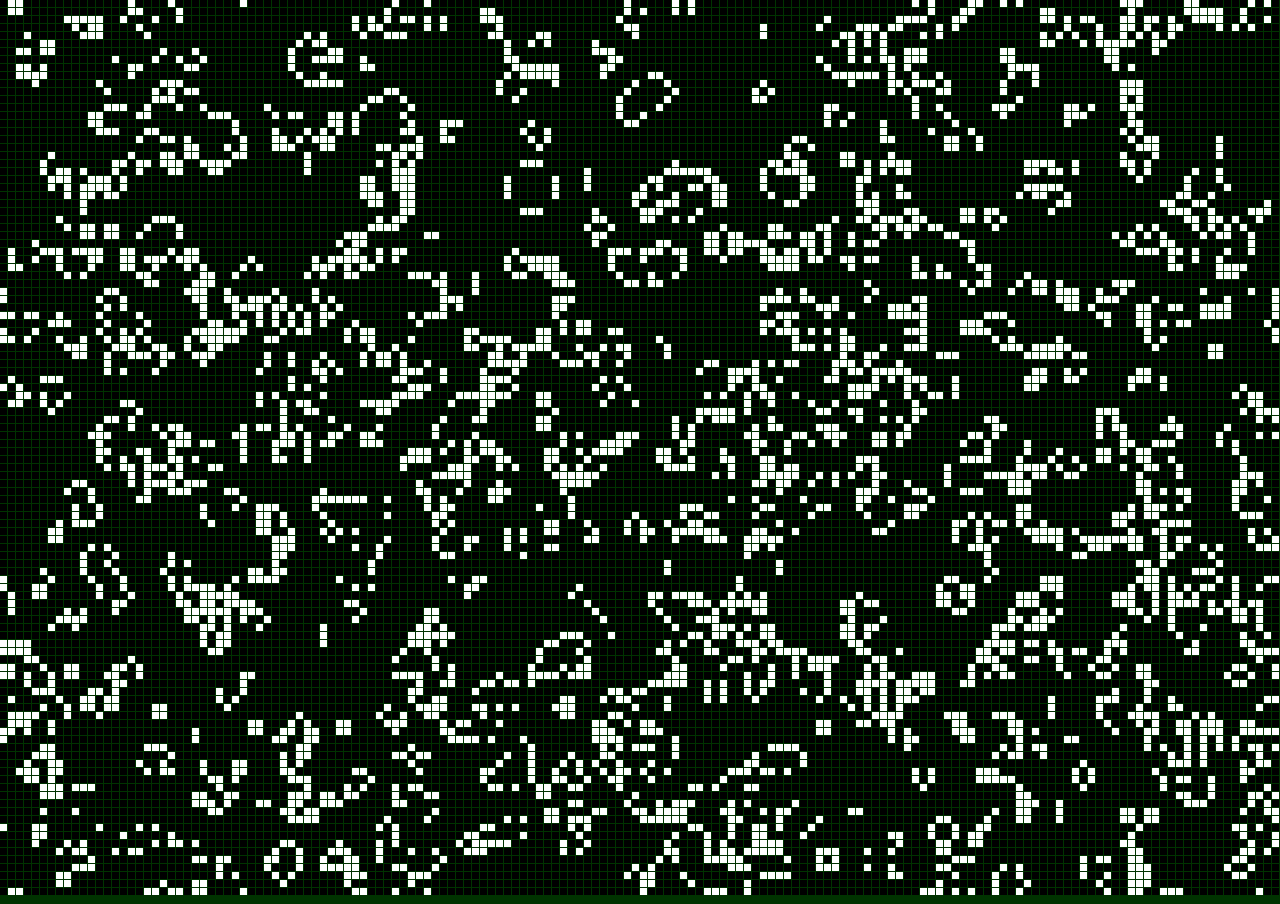
==== conway/index.html @ 9f5832c4 "feat: add conway" ====
<!DOCTYPE html>
<html>
    <head>
        <title>Conway's Game of Life</title>

        <style>
            html, body, canvas {
                background-color: #003300;
                margin: 0;
                width: 100%;
                height: 100%;
                overflow: hidden;
            }
        </style>
    </head>
    <body>
        <canvas id="canvas"></canvas>
        <script src="conway.js"></script>
        <script>
            let width = window.innerWidth;
            let height = window.innerHeight;
            let zoom = 8;
            let cell = zoom - 1;

            let canvas = document.getElementById('canvas');
            let ctx = canvas.getContext("2d");
            canvas.width = width;
            canvas.height = height;
            let conway = new Conway(Math.floor(width / zoom), Math.floor(height / zoom));
            conway.print = () => {
                ctx.clearRect(0, 0, width, height);
                conway.iterate((_,x,y) => {
                    ctx.fillStyle = conway.get(x,y) ? 'white' : 'black';
                    ctx.fillRect(zoom*x, zoom*y, cell, cell);
                });
            }
            conway.randomize();
            conway.run();
        </script>
    </body>
</html>
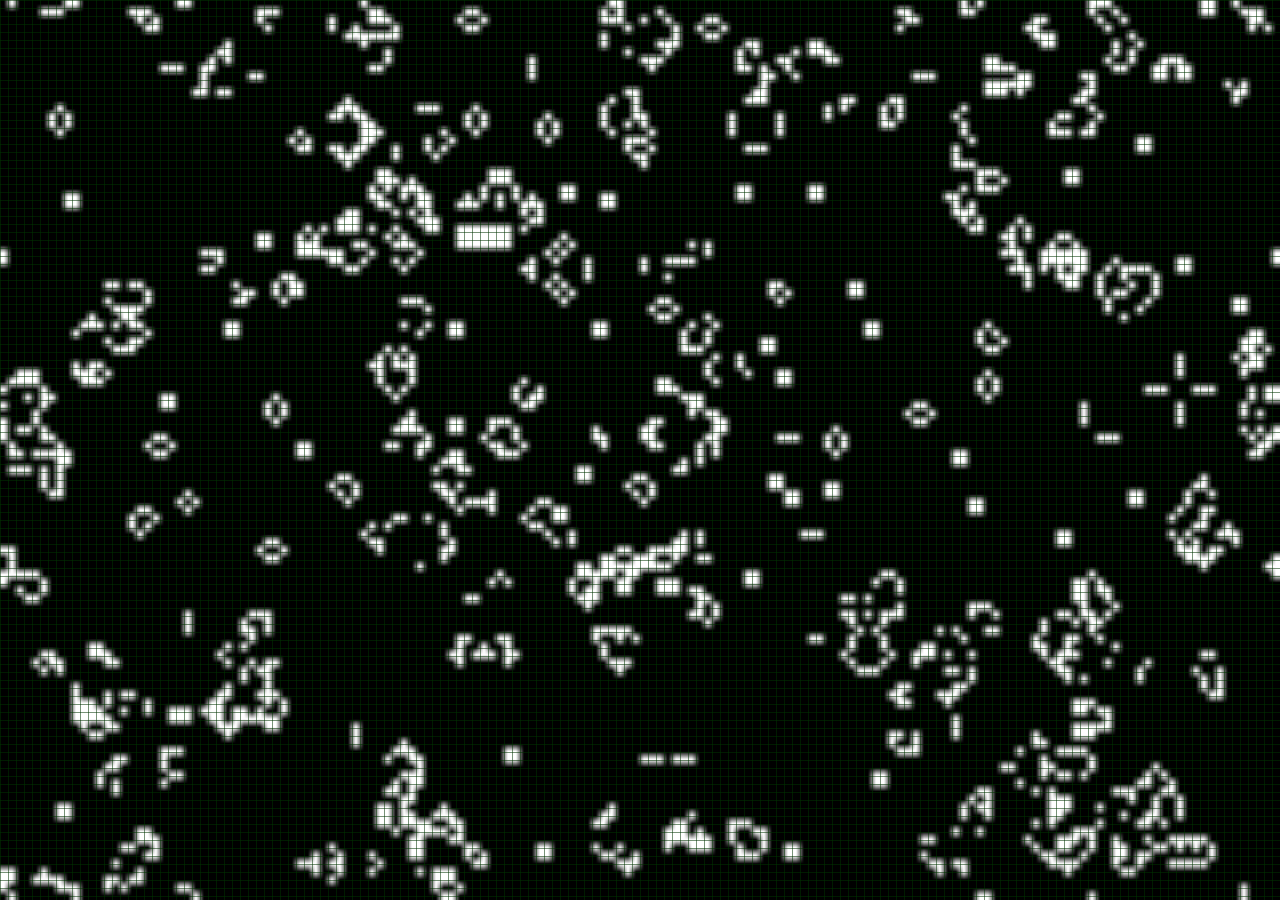
==== commit 42fe5027: "improve performance" ====
--- a/conway/index.html
+++ b/conway/index.html
@@ -5,37 +5,53 @@
 
         <style>
             html, body, canvas {
-                background-color: #003300;
                 margin: 0;
                 width: 100%;
                 height: 100%;
                 overflow: hidden;
             }
+            #grid {
+                position: fixed;
+                width: 100%;
+                height: 100%;
+                background-image:
+                    linear-gradient(#00330088 1px, transparent 1px),
+                    linear-gradient(90deg, #00330088 1px, transparent 1px);
+                background-size: 8px 8px;
+            }
         </style>
     </head>
     <body>
+        <div id="grid"></div>
         <canvas id="canvas"></canvas>
         <script src="conway.js"></script>
         <script>
-            let width = window.innerWidth;
-            let height = window.innerHeight;
             let zoom = 8;
-            let cell = zoom - 1;
+            let width = Math.floor(window.innerWidth / zoom);
+            let height = Math.floor(window.innerHeight / zoom);
 
             let canvas = document.getElementById('canvas');
-            let ctx = canvas.getContext("2d");
+            let ctx = canvas.getContext("2d", { alpha: false });
             canvas.width = width;
             canvas.height = height;
-            let conway = new Conway(Math.floor(width / zoom), Math.floor(height / zoom));
+            let img = new ImageData(width, height);
+            img.data.forEach((_, i) => img.data[i] = 255);
+
+            let conway = new Conway(width, height);
+            conway.delay = 0;
             conway.print = () => {
                 ctx.clearRect(0, 0, width, height);
-                conway.iterate((_,x,y) => {
-                    ctx.fillStyle = conway.get(x,y) ? 'white' : 'black';
-                    ctx.fillRect(zoom*x, zoom*y, cell, cell);
+                conway.iterate((i,x,y) => {
+                    let value = conway.get(x,y) ? 255 : 0;
+                    let i4 = i*4;
+                    img.data[i4  ] = value;
+                    img.data[i4+1] = value;
+                    img.data[i4+2] = value;
                 });
+                ctx.putImageData(img, 0, 0);
             }
             conway.randomize();
-            conway.run();
+            conway.start();
         </script>
     </body>
 </html>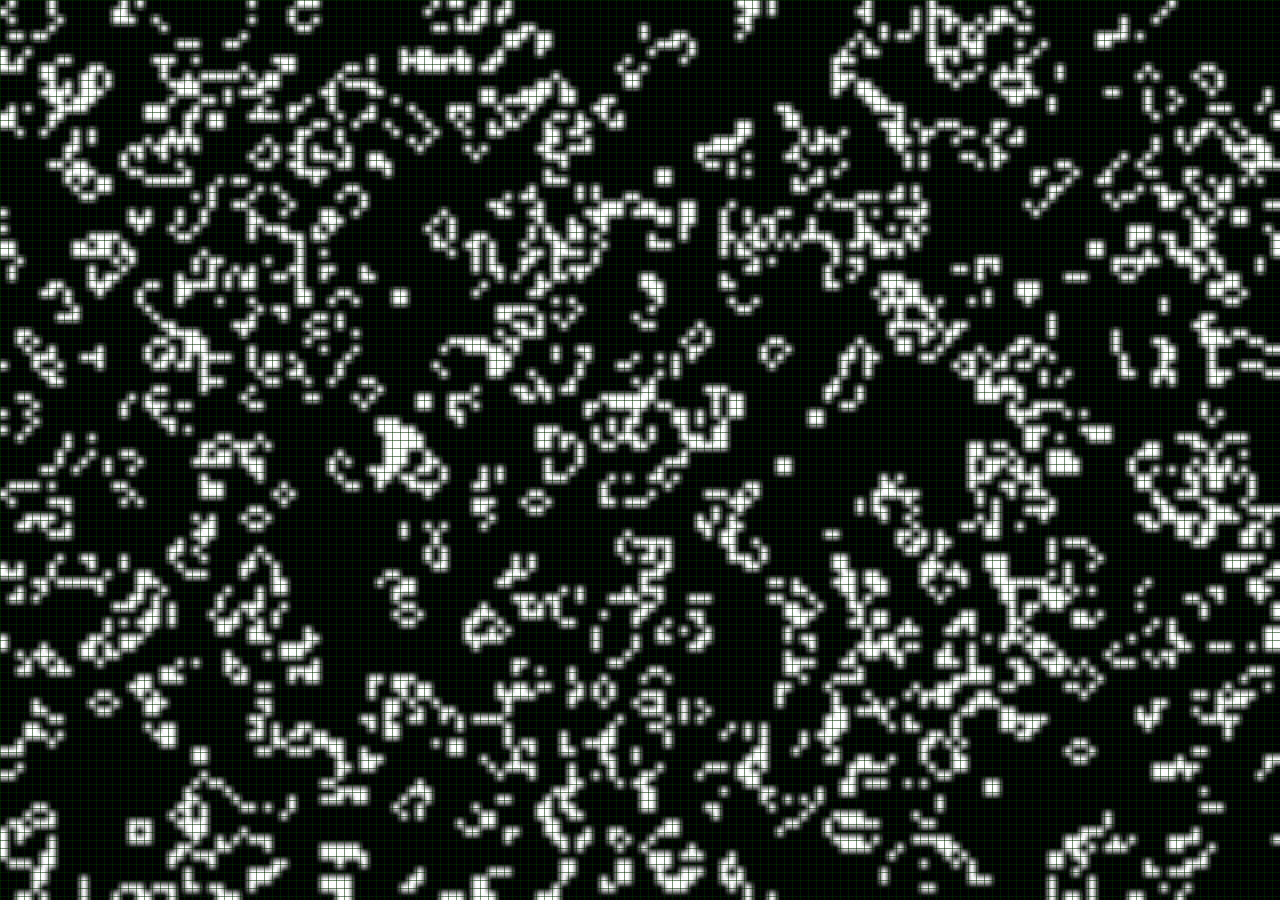
==== commit 2f4634f5: "fix: add delay again" ====
--- a/conway/index.html
+++ b/conway/index.html
@@ -38,7 +38,7 @@
             img.data.forEach((_, i) => img.data[i] = 255);
 
             let conway = new Conway(width, height);
-            conway.delay = 0;
+            conway.delay = 50;
             conway.print = () => {
                 ctx.clearRect(0, 0, width, height);
                 conway.iterate((i,x,y) => {
